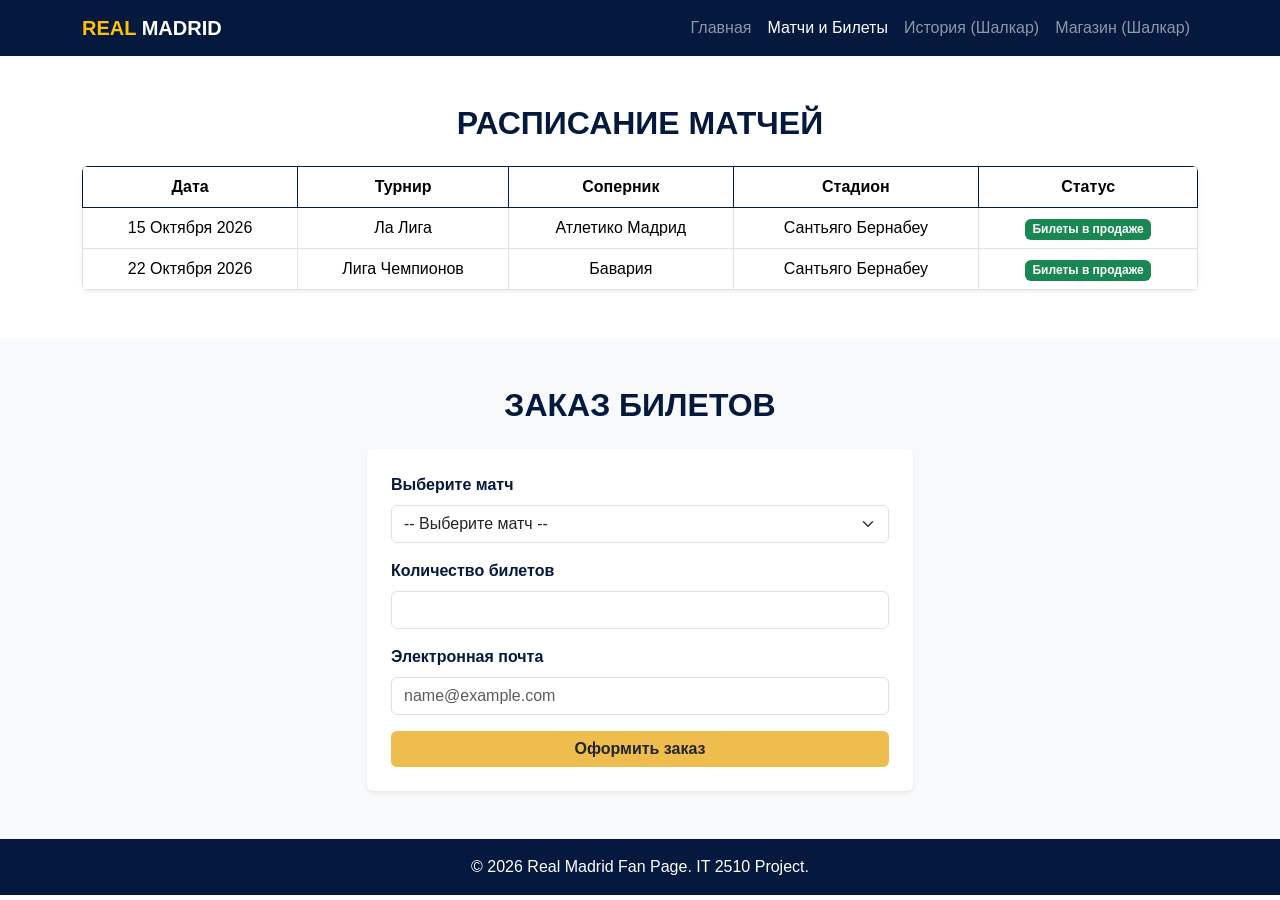
==== matches.html @ 44b8d99b "Rename matches.html.html to matches.html" ====
<!DOCTYPE html>
<html lang="ru">
<head>
    <meta charset="UTF-8">
    <meta name="viewport" content="width=device-width, initial-scale=1.0">
    <title>Матчи и Билеты</title>
    <link href="https://cdn.jsdelivr.net/npm/bootstrap@5.3.2/dist/css/bootstrap.min.css" rel="stylesheet">
    <link rel="stylesheet" href="style.css">
</head>
<body>
    <nav class="navbar navbar-expand-lg navbar-dark rm-navbar">
        <div class="container">
            <a class="navbar-brand fw-bold text-uppercase" href="index.html">
                <span class="text-warning">Real</span> Madrid
            </a>
            <button class="navbar-toggler" type="button" data-bs-toggle="collapse" data-bs-target="#navbarNav">
                <span class="navbar-toggler-icon"></span>
            </button>
            <div class="collapse navbar-collapse" id="navbarNav">
                <ul class="navbar-nav ms-auto">
                    <li class="nav-item"><a class="nav-link" href="index.html">Главная</a></li>
                    <li class="nav-item"><a class="nav-link active" href="matches.html">Матчи и Билеты</a></li>
                    <li class="nav-item"><a class="nav-link" href="history.html">История (Шалкар)</a></li>
                    <li class="nav-item"><a class="nav-link" href="store.html">Магазин (Шалкар)</a></li>
                </ul>
            </div>
        </div>
    </nav>

    <main class="container my-5">
        <h2 class="text-center mb-4 rm-title">Расписание матчей</h2>
        <div class="table-responsive shadow-sm rounded">
            <table class="table table-hover table-bordered align-middle text-center mb-0">
                <thead class="rm-table-header text-white">
                    <tr>
                        <th scope="col">Дата</th>
                        <th scope="col">Турнир</th>
                        <th scope="col">Соперник</th>
                        <th scope="col">Стадион</th>
                        <th scope="col">Статус</th>
                    </tr>
                </thead>
                <tbody>
                    <tr>
                        <td>15 Октября 2026</td>
                        <td>Ла Лига</td>
                        <td>Атлетико Мадрид</td>
                        <td>Сантьяго Бернабеу</td>
                        <td><span class="badge bg-success">Билеты в продаже</span></td>
                    </tr>
                    <tr>
                        <td>22 Октября 2026</td>
                        <td>Лига Чемпионов</td>
                        <td>Бавария</td>
                        <td>Сантьяго Бернабеу</td>
                        <td><span class="badge bg-success">Билеты в продаже</span></td>
                    </tr>
                </tbody>
            </table>
        </div>
    </main>

    <section class="bg-light py-5">
        <div class="container">
            <h2 class="text-center mb-4 rm-title">Заказ билетов</h2>
            <div class="row justify-content-center">
                <div class="col-12 col-md-8 col-lg-6">
                    <form class="bg-white p-4 rounded shadow-sm">
                        <div class="mb-3">
                            <label class="form-label fw-bold">Выберите матч</label>
                            <select class="form-select" required>
                                <option value="">-- Выберите матч --</option>
                                <option value="atletico">vs Атлетико Мадрид</option>
                                <option value="bayern">vs Бавария</option>
                            </select>
                        </div>
                        <div class="mb-3">
                            <label class="form-label fw-bold">Количество билетов</label>
                            <input type="number" class="form-control" min="1" max="4" required>
                        </div>
                        <div class="mb-3">
                            <label class="form-label fw-bold">Электронная почта</label>
                            <input type="email" class="form-control" placeholder="name@example.com" required>
                        </div>
                        <button type="submit" class="btn btn-warning w-100 fw-bold text-dark">Оформить заказ</button>
                    </form>
                </div>
            </div>
        </div>
    </section>

    <footer class="rm-navbar text-white text-center py-3">
        <p class="mb-0">© 2026 Real Madrid Fan Page. IT 2510 Project.</p>
    </footer>
    <script src="https://cdn.jsdelivr.net/npm/bootstrap@5.3.2/dist/js/bootstrap.bundle.min.js"></script>
</body>
</html>
---- style.css ----
/* Базовые цвета Реал Мадрид */
:root {
    --rm-blue: #04193d;
    --rm-gold: #eebd4e;
    --rm-white: #ffffff;
}

body {
    font-family: 'Segoe UI', Tahoma, Geneva, Verdana, sans-serif;
}

/* Стилизация компонентов Bootstrap под цвета клуба */
.rm-navbar {
    background-color: var(--rm-blue);
}

.rm-title {
    color: var(--rm-blue);
    font-weight: 700;
    text-transform: uppercase;
}

.btn-warning {
    background-color: var(--rm-gold);
    border: none;
}
.btn-warning:hover {
    background-color: #d1a33a;
}

/* =========================================
   СЕКЦИЯ "СОСТАВ КОМАНДЫ" (Custom CSS)
   ========================================= */
.custom-squad-section {
    padding: 60px 20px;
    background-color: #f0f2f5;
}
.custom-container {
    max-width: 1200px;
    margin: 0 auto;
}
.custom-heading {
    text-align: center;
    font-size: 2rem;
    color: var(--rm-blue);
    margin-bottom: 30px;
    text-transform: uppercase;
    font-weight: bold;
}
.custom-grid {
    display: grid;
    grid-template-columns: 1fr;
    gap: 20px;
}
.player-card {
    background-color: var(--rm-white);
    border-radius: 10px;
    overflow: hidden;
    position: relative;
    box-shadow: 0 4px 15px rgba(0,0,0,0.1);
    transition: transform 0.3s ease;
}
.player-info {
    padding: 20px;
    text-align: center;
}
.player-name {
    font-size: 1.2rem;
    margin: 0 0 5px 0;
    color: var(--rm-blue);
}
.player-role {
    color: #666;
    margin: 0;
    font-size: 0.9rem;
}
.player-stats {
    position: absolute;
    top: 0;
    left: 0;
    width: 100%;
    height: 250px;
    background-color: rgba(4, 25, 61, 0.9);
    color: var(--rm-gold);
    display: flex;
    flex-direction: column;
    justify-content: center;
    align-items: center;
    opacity: 0;
    transition: opacity 0.3s ease;
}
.player-card:hover .player-stats {
    opacity: 1;
}
.player-photo {
    position: relative;
    height: 250px;
    background-color: #212529;
    display: flex;
    align-items: center;
    justify-content: center;
    overflow: hidden;
}
.player-photo img {
    position: absolute;
    top: 0;
    left: 0;
    width: 100%;
    height: 100%;
    object-fit: cover;
    object-position: top center;
}
@media (min-width: 768px) {
    .custom-grid { grid-template-columns: repeat(2, 1fr); gap: 30px; }
    .player-name { font-size: 1.5rem; }
}
@media (min-width: 1280px) {
    .custom-grid { grid-template-columns: repeat(3, 1fr); gap: 40px; }
    .custom-heading { font-size: 2.5rem; margin-bottom: 50px; }
}

/* =========================================
   ТАБЛИЦЫ И ФОРМЫ (Midterm)
   ========================================= */
.rm-table-header {
    background-color: var(--rm-blue);
    border-color: var(--rm-blue);
}
.form-label.fw-bold {
    color: var(--rm-blue);
}
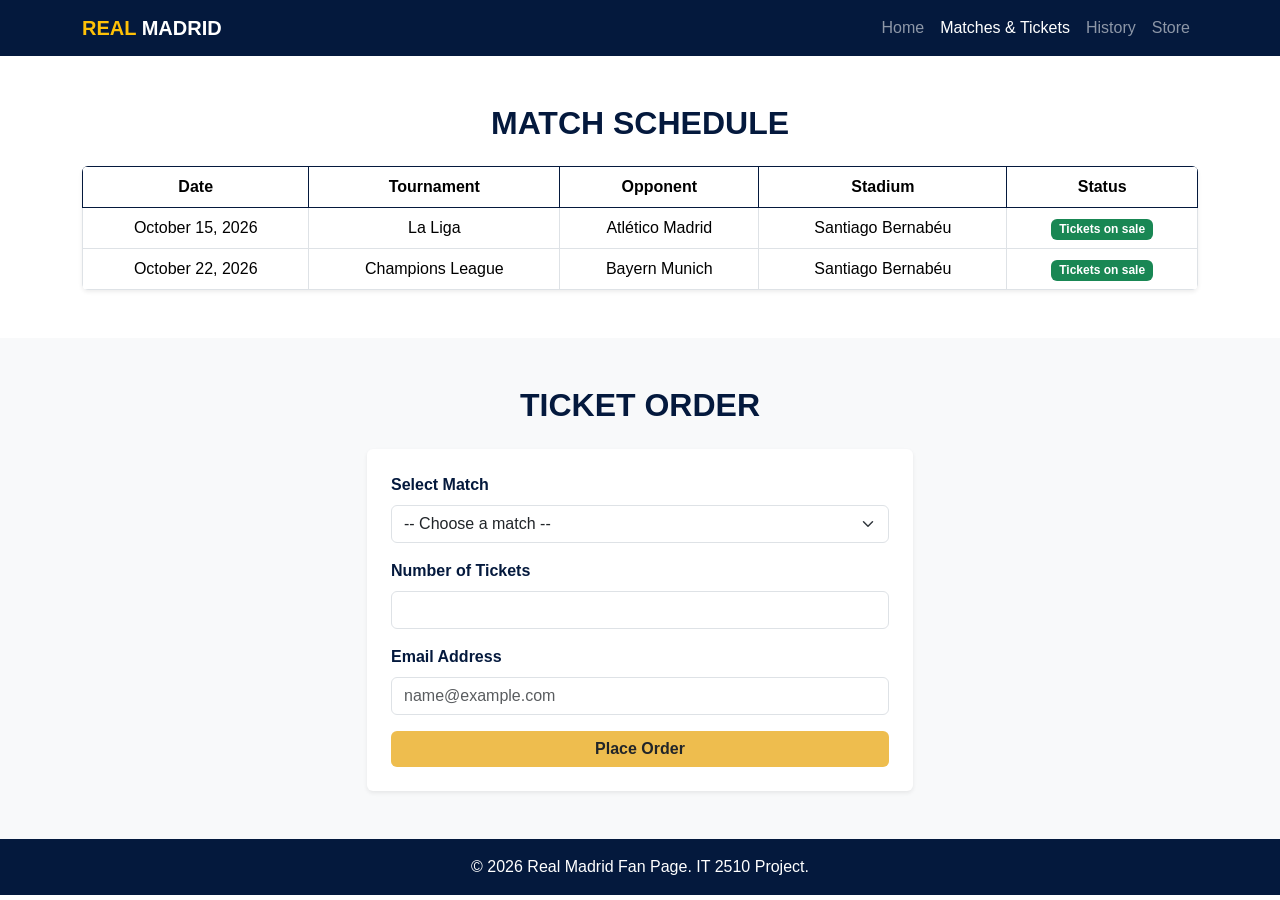
==== commit e43f8c60: "Update matches.html" ====
--- a/matches.html
+++ b/matches.html
@@ -1,9 +1,9 @@
 <!DOCTYPE html>
-<html lang="ru">
+<html lang="en">
 <head>
     <meta charset="UTF-8">
     <meta name="viewport" content="width=device-width, initial-scale=1.0">
-    <title>Матчи и Билеты</title>
+    <title>Matches & Tickets - Real Madrid</title>
     <link href="https://cdn.jsdelivr.net/npm/bootstrap@5.3.2/dist/css/bootstrap.min.css" rel="stylesheet">
     <link rel="stylesheet" href="style.css">
 </head>
@@ -18,42 +18,42 @@
             </button>
             <div class="collapse navbar-collapse" id="navbarNav">
                 <ul class="navbar-nav ms-auto">
-                    <li class="nav-item"><a class="nav-link" href="index.html">Главная</a></li>
-                    <li class="nav-item"><a class="nav-link active" href="matches.html">Матчи и Билеты</a></li>
-                    <li class="nav-item"><a class="nav-link" href="history.html">История (Шалкар)</a></li>
-                    <li class="nav-item"><a class="nav-link" href="store.html">Магазин (Шалкар)</a></li>
+                    <li class="nav-item"><a class="nav-link" href="index.html">Home</a></li>
+                    <li class="nav-item"><a class="nav-link active" href="matches.html">Matches & Tickets</a></li>
+                    <li class="nav-item"><a class="nav-link" href="history.html">History</a></li>
+                    <li class="nav-item"><a class="nav-link" href="store.html">Store</a></li>
                 </ul>
             </div>
         </div>
     </nav>
 
     <main class="container my-5">
-        <h2 class="text-center mb-4 rm-title">Расписание матчей</h2>
+        <h2 class="text-center mb-4 rm-title">Match Schedule</h2>
         <div class="table-responsive shadow-sm rounded">
             <table class="table table-hover table-bordered align-middle text-center mb-0">
                 <thead class="rm-table-header text-white">
                     <tr>
-                        <th scope="col">Дата</th>
-                        <th scope="col">Турнир</th>
-                        <th scope="col">Соперник</th>
-                        <th scope="col">Стадион</th>
-                        <th scope="col">Статус</th>
+                        <th scope="col">Date</th>
+                        <th scope="col">Tournament</th>
+                        <th scope="col">Opponent</th>
+                        <th scope="col">Stadium</th>
+                        <th scope="col">Status</th>
                     </tr>
                 </thead>
                 <tbody>
                     <tr>
-                        <td>15 Октября 2026</td>
-                        <td>Ла Лига</td>
-                        <td>Атлетико Мадрид</td>
-                        <td>Сантьяго Бернабеу</td>
-                        <td><span class="badge bg-success">Билеты в продаже</span></td>
+                        <td>October 15, 2026</td>
+                        <td>La Liga</td>
+                        <td>Atlético Madrid</td>
+                        <td>Santiago Bernabéu</td>
+                        <td><span class="badge bg-success">Tickets on sale</span></td>
                     </tr>
                     <tr>
-                        <td>22 Октября 2026</td>
-                        <td>Лига Чемпионов</td>
-                        <td>Бавария</td>
-                        <td>Сантьяго Бернабеу</td>
-                        <td><span class="badge bg-success">Билеты в продаже</span></td>
+                        <td>October 22, 2026</td>
+                        <td>Champions League</td>
+                        <td>Bayern Munich</td>
+                        <td>Santiago Bernabéu</td>
+                        <td><span class="badge bg-success">Tickets on sale</span></td>
                     </tr>
                 </tbody>
             </table>
@@ -62,27 +62,27 @@
 
     <section class="bg-light py-5">
         <div class="container">
-            <h2 class="text-center mb-4 rm-title">Заказ билетов</h2>
+            <h2 class="text-center mb-4 rm-title">Ticket Order</h2>
             <div class="row justify-content-center">
                 <div class="col-12 col-md-8 col-lg-6">
                     <form class="bg-white p-4 rounded shadow-sm">
                         <div class="mb-3">
-                            <label class="form-label fw-bold">Выберите матч</label>
+                            <label class="form-label fw-bold">Select Match</label>
                             <select class="form-select" required>
-                                <option value="">-- Выберите матч --</option>
-                                <option value="atletico">vs Атлетико Мадрид</option>
-                                <option value="bayern">vs Бавария</option>
+                                <option value="">-- Choose a match --</option>
+                                <option value="atletico">vs Atlético Madrid</option>
+                                <option value="bayern">vs Bayern Munich</option>
                             </select>
                         </div>
                         <div class="mb-3">
-                            <label class="form-label fw-bold">Количество билетов</label>
+                            <label class="form-label fw-bold">Number of Tickets</label>
                             <input type="number" class="form-control" min="1" max="4" required>
                         </div>
                         <div class="mb-3">
-                            <label class="form-label fw-bold">Электронная почта</label>
+                            <label class="form-label fw-bold">Email Address</label>
                             <input type="email" class="form-control" placeholder="name@example.com" required>
                         </div>
-                        <button type="submit" class="btn btn-warning w-100 fw-bold text-dark">Оформить заказ</button>
+                        <button type="submit" class="btn btn-warning w-100 fw-bold text-dark">Place Order</button>
                     </form>
                 </div>
             </div>
